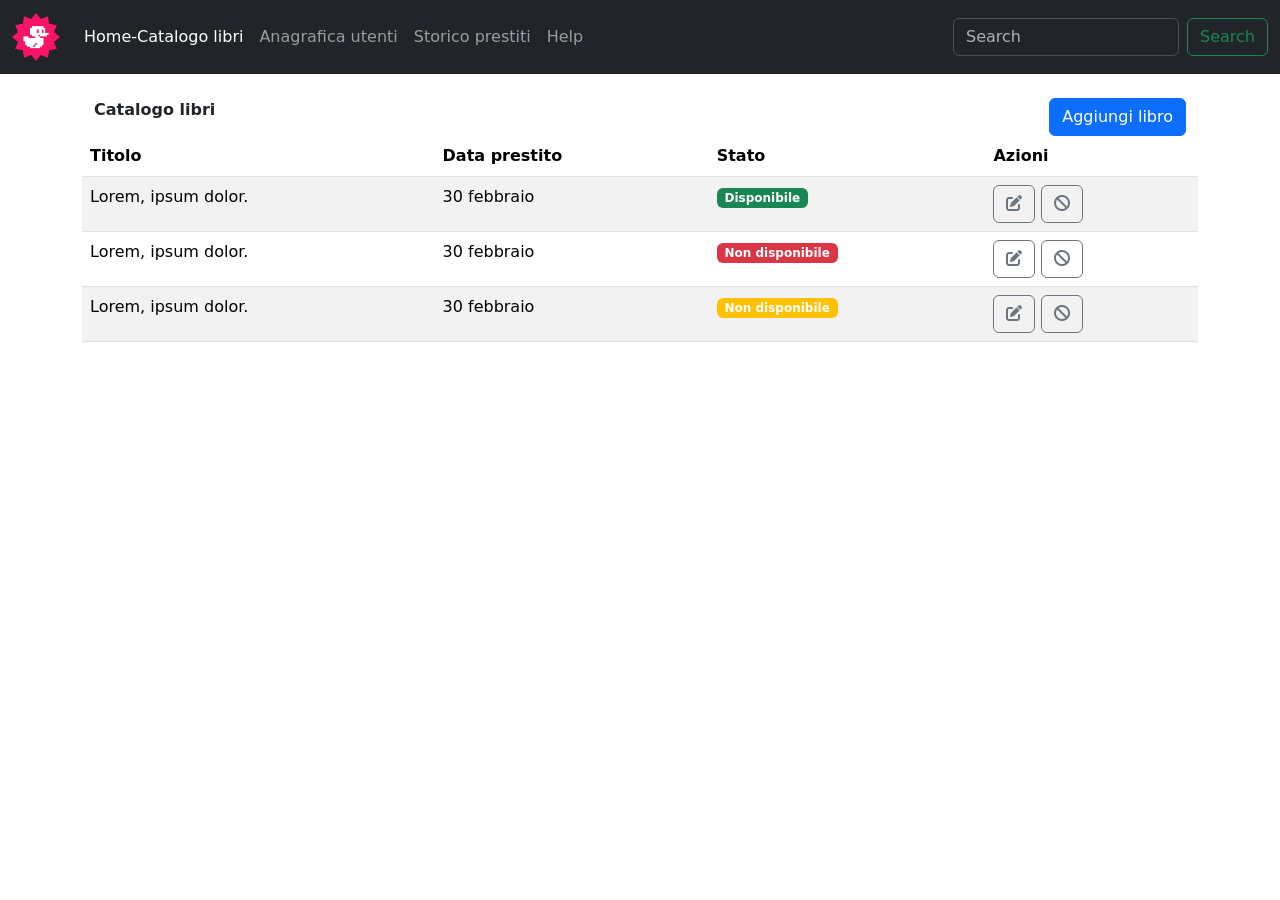
==== index.html @ 93f294cc "index - navbar e main (catalogo libri)" ====
<!DOCTYPE html>
<html lang="en">

<head>
    <meta charset="UTF-8">
    <meta name="viewport" content="width=device-width, initial-scale=1.0">
    <title>Bootstrap-dashboard</title>
    <link rel="stylesheet" href="https://cdn.jsdelivr.net/npm/bootstrap@5.3.3/dist/css/bootstrap.min.css">
    <link rel="stylesheet" href="https://cdnjs.cloudflare.com/ajax/libs/font-awesome/6.6.0/css/all.min.css">
    <link rel="stylesheet" href="./style/style.css">
</head>

<body>
    <header>
        <nav class="navbar navbar-expand-lg bg-dark sticky-top" data-bs-theme="dark">
            <div class="container-fluid">
                <a class="navbar-brand" href="https://getbootstrap.com/">
                    <img src="./img/duck.png" alt="fake-logo">
                </a>
                <button class="navbar-toggler" type="button" data-bs-toggle="collapse"
                    data-bs-target="#navbarSupportedContent" aria-controls="navbarSupportedContent"
                    aria-expanded="false" aria-label="Toggle navigation">
                    <span class="navbar-toggler-icon"></span>
                </button>
                <div class="collapse navbar-collapse" id="navbarSupportedContent">
                    <ul class="navbar-nav me-auto mb-2 mb-lg-0">
                        <li class="nav-item">
                            <a class="nav-link active" aria-current="page" href="#">Home-Catalogo libri</a>
                        </li>
                        <li class="nav-item">
                            <a class="nav-link" href="#">Anagrafica utenti</a>
                        </li>
                        <li class="nav-item">
                            <a class="nav-link" href="#">Storico prestiti</a>
                        </li>
                        <li class="nav-item">
                            <a class="nav-link" href="#">Help</a>
                        </li>
                    </ul>
                    <form class="d-flex" role="search">
                        <input class="form-control me-2" type="search" placeholder="Search" aria-label="Search" />
                        <button class="btn btn-outline-success" type="submit">Search</button>
                    </form>
                </div>
            </div>
        </nav>
    </header>

    <main>
        <div class="container my-4">
            <div class="row">

                <!-- colonna contenente la tabella -->

                <div class="col-12">
                    <div class="container d-flex justify-content-between">
                        <span><b>Catalogo libri</b></span>
                        <button class="btn btn-primary" type="submit">Aggiungi libro</button>
                    </div>
                    <table class="table table-striped">
                        <thead>
                            <tr>
                                <th>Titolo</th>
                                <th class="d-none d-md-table-cell">Data prestito</th>
                                <th>Stato</th>
                                <th>Azioni</th>
                            </tr>
                        </thead>

                        <tbody>
                            <tr>
                                <td>Lorem, ipsum dolor.</td>
                                <td class="d-none d-md-table-cell">30 febbraio</td>
                                <td><span class="badge text-bg-success">Disponibile</span></td>
                                <td><button type="button" class="btn btn-outline-secondary"><i
                                            class="fa-solid fa-pen-to-square"></i></button>
                                    <button type="button" class="btn btn-outline-secondary"><i
                                            class="fa-solid fa-ban"></i>
                                    </button>
                                </td>
                            </tr>
                            <tr>
                                <td>Lorem, ipsum dolor.</td>
                                <td class="d-none d-md-table-cell">30 febbraio</td>
                                <td><span class="badge text-bg-danger">Non disponibile</span></td>
                                <td><button type="button" class="btn btn-outline-secondary"><i
                                            class="fa-solid fa-pen-to-square"></i></button>
                                    <button type="button" class="btn btn-outline-secondary"><i
                                            class="fa-solid fa-ban"></i>
                                    </button>
                                </td>
                            </tr>
                            <tr>
                                <td>Lorem, ipsum dolor.</td>
                                <td class="d-none d-md-table-cell">30 febbraio</td>
                                <td><span class="badge text-bg-warning text-white">Non disponibile</span></td>
                                <td><button type="button" class="btn btn-outline-secondary"><i
                                            class="fa-solid fa-pen-to-square"></i></button>
                                    <button type="button" class="btn btn-outline-secondary"><i
                                            class="fa-solid fa-ban"></i>
                                    </button>
                                </td>
                            </tr>
                        </tbody>
                    </table>
                </div>
                
                <div class="col-12"></div>
                <div class="col-12"></div>
            </div>
        </div>


    </main>

    <footer></footer>

    <script src="https://cdn.jsdelivr.net/npm/bootstrap@5.3.3/dist/js/bootstrap.bundle.min.js"></script>
</body>

</html>
---- style/style.css ----
.navbar-brand img {
    max-height: 3rem;
}
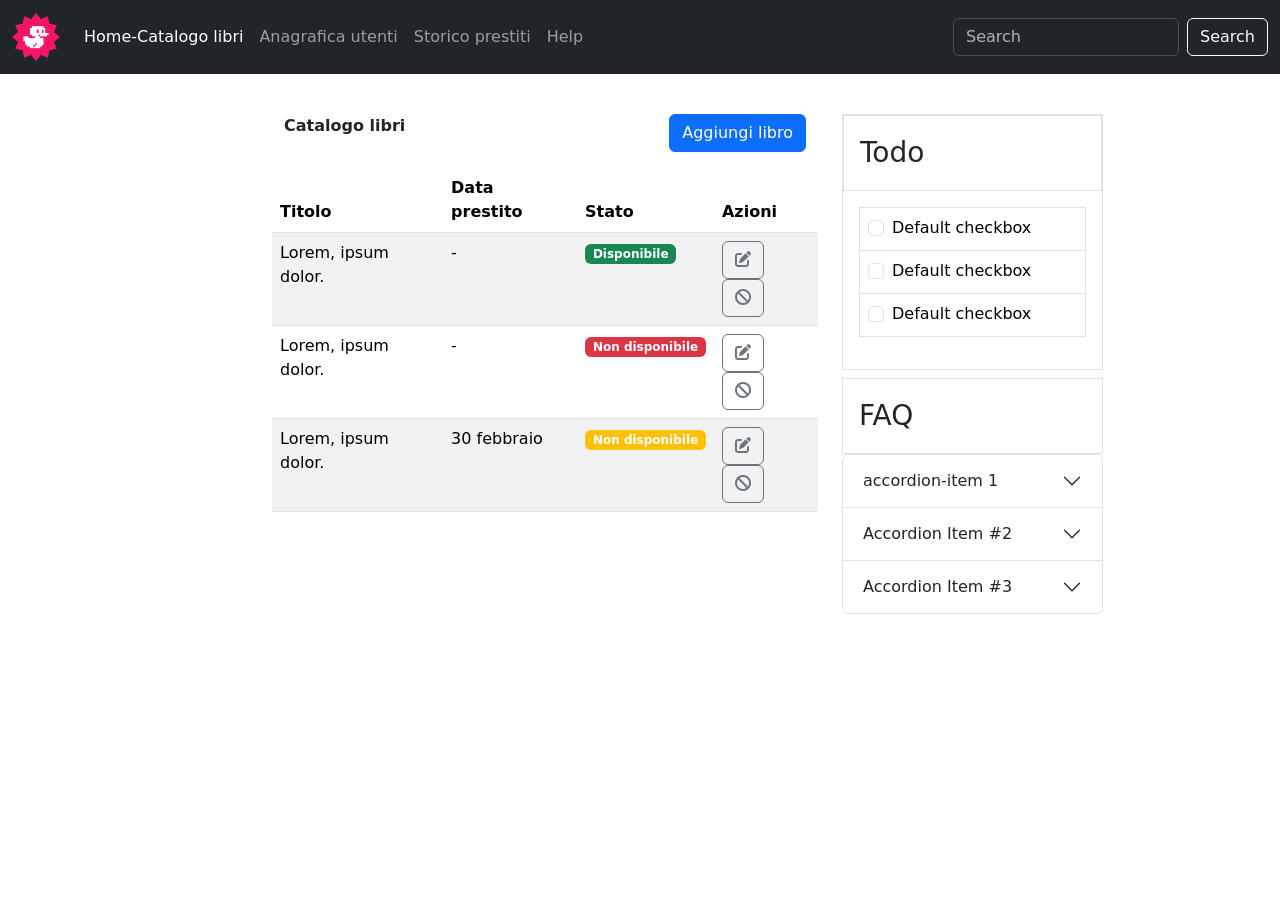
==== commit 948ddd2f: "ultimated structure" ====
--- a/index.html
+++ b/index.html
@@ -39,7 +39,7 @@
                     </ul>
                     <form class="d-flex" role="search">
                         <input class="form-control me-2" type="search" placeholder="Search" aria-label="Search" />
-                        <button class="btn btn-outline-success" type="submit">Search</button>
+                        <button class="btn btn-outline-light" type="submit">Search</button>
                     </form>
                 </div>
             </div>
@@ -50,10 +50,10 @@
         <div class="container my-4">
             <div class="row">
 
-                <!-- colonna contenente la tabella -->
-
-                <div class="col-12">
-                    <div class="container d-flex justify-content-between">
+                <!-- colonna contenente catalogo libri -->
+                <div class="col-lg-2"></div>
+                <div class="col-12 col-lg-6">
+                    <div class="container d-flex justify-content-between py-3">
                         <span><b>Catalogo libri</b></span>
                         <button class="btn btn-primary" type="submit">Aggiungi libro</button>
                     </div>
@@ -70,7 +70,7 @@
                         <tbody>
                             <tr>
                                 <td>Lorem, ipsum dolor.</td>
-                                <td class="d-none d-md-table-cell">30 febbraio</td>
+                                <td class="d-none d-md-table-cell">-</td>
                                 <td><span class="badge text-bg-success">Disponibile</span></td>
                                 <td><button type="button" class="btn btn-outline-secondary"><i
                                             class="fa-solid fa-pen-to-square"></i></button>
@@ -81,7 +81,7 @@
                             </tr>
                             <tr>
                                 <td>Lorem, ipsum dolor.</td>
-                                <td class="d-none d-md-table-cell">30 febbraio</td>
+                                <td class="d-none d-md-table-cell">-</td>
                                 <td><span class="badge text-bg-danger">Non disponibile</span></td>
                                 <td><button type="button" class="btn btn-outline-secondary"><i
                                             class="fa-solid fa-pen-to-square"></i></button>
@@ -104,11 +104,161 @@
                         </tbody>
                     </table>
                 </div>
-                
-                <div class="col-12"></div>
-                <div class="col-12"></div>
+
+                <!-- inizio sezione Todo  -->
+
+                <div class="col-12 col-lg-3 py-3">
+
+                    <div class="border mb-2">
+                        <div class="border p-3 fs-3">
+                            Todo
+                        </div>
+                        <div class="p-3">
+                            <table class="table table-bordered">
+                                <tbody>
+                                    <tr>
+                                        <td>
+                                            <div class="form-check">
+                                                <input class="form-check-input" type="checkbox" value=""
+                                                    id="checkDefault">
+                                                <label class="form-check-label" for="checkDefault">
+                                                    Default checkbox
+                                                </label>
+                                            </div>
+                                        </td>
+                                    </tr>
+                                    <tr>
+                                        <td>
+                                            <div class="form-check">
+                                                <input class="form-check-input" type="checkbox" value=""
+                                                    id="checkDefault">
+                                                <label class="form-check-label" for="checkDefault">
+                                                    Default checkbox
+                                                </label>
+                                            </div>
+                                        </td>
+                                    </tr>
+                                    <tr>
+                                        <td>
+                                            <div class="form-check">
+                                                <input class="form-check-input" type="checkbox" value=""
+                                                    id="checkDefault">
+                                                <label class="form-check-label" for="checkDefault">
+                                                    Default checkbox
+                                                </label>
+                                            </div>
+                                        </td>
+                                    </tr>
+                                </tbody>
+                            </table>
+                        </div>
+                    </div>
+
+                    <!-- inizio seyione FAQ -->
+
+                    <div class="col-12">
+                        <div>
+                            <div class="border p-3 fs-3">
+                                FAQ
+                            </div>
+                            <div class="accordion" id="accordionExample">
+                                <div class="accordion-item">
+                                    <h2 class="accordion-header">
+                                        <button class="accordion-button collapsed" type="button"
+                                            data-bs-toggle="collapse" data-bs-target="#collapseOne"
+                                            aria-expanded="false" aria-controls="collapseOne">
+                                            accordion-item 1
+                                        </button>
+                                    </h2>
+                                    <div id="collapseOne" class="accordion-collapse collapse"
+                                        data-bs-parent="#accordionExample">
+                                        <div class="accordion-body">
+                                            <strong>This is the first item’s accordion body.</strong> It is shown by
+                                            default,
+                                            until the collapse plugin adds the appropriate classes that we use to
+                                            style each
+                                            element. These classes control the overall appearance, as well as the
+                                            showing
+                                            and
+                                            hiding via CSS transitions. You can modify any of this with custom CSS
+                                            or
+                                            overriding
+                                            our default variables. It’s also worth noting that just about any HTML
+                                            can go
+                                            within
+                                            the <code>.accordion-body</code>, though the transition does limit
+                                            overflow.
+                                        </div>
+                                    </div>
+                                </div>
+                                <div class="accordion-item">
+                                    <h2 class="accordion-header">
+                                        <button class="accordion-button collapsed" type="button"
+                                            data-bs-toggle="collapse" data-bs-target="#collapseTwo"
+                                            aria-expanded="false" aria-controls="collapseTwo">
+                                            Accordion Item #2
+                                        </button>
+                                    </h2>
+                                    <div id="collapseTwo" class="accordion-collapse collapse"
+                                        data-bs-parent="#accordionExample">
+                                        <div class="accordion-body">
+                                            <strong>This is the second item’s accordion body.</strong> It is hidden
+                                            by
+                                            default,
+                                            until the collapse plugin adds the appropriate classes that we use to
+                                            style each
+                                            element. These classes control the overall appearance, as well as the
+                                            showing
+                                            and
+                                            hiding via CSS transitions. You can modify any of this with custom CSS
+                                            or
+                                            overriding
+                                            our default variables. It’s also worth noting that just about any HTML
+                                            can go
+                                            within
+                                            the <code>.accordion-body</code>, though the transition does limit
+                                            overflow.
+                                        </div>
+                                    </div>
+                                </div>
+                                <div class="accordion-item">
+                                    <h2 class="accordion-header">
+                                        <button class="accordion-button collapsed" type="button"
+                                            data-bs-toggle="collapse" data-bs-target="#collapseThree"
+                                            aria-expanded="false" aria-controls="collapseThree">
+                                            Accordion Item #3
+                                        </button>
+                                    </h2>
+                                    <div id="collapseThree" class="accordion-collapse collapse"
+                                        data-bs-parent="#accordionExample">
+                                        <div class="accordion-body">
+                                            <strong>This is the third item’s accordion body.</strong> It is hidden
+                                            by
+                                            default,
+                                            until the collapse plugin adds the appropriate classes that we use to
+                                            style each
+                                            element. These classes control the overall appearance, as well as the
+                                            showing
+                                            and
+                                            hiding via CSS transitions. You can modify any of this with custom CSS
+                                            or
+                                            overriding
+                                            our default variables. It’s also worth noting that just about any HTML
+                                            can go
+                                            within
+                                            the <code>.accordion-body</code>, though the transition does limit
+                                            overflow.
+                                        </div>
+                                    </div>
+                                </div>
+                            </div>
+                        </div>
+                    </div>
+
+                </div>
+
+
             </div>
-        </div>
 
 
     </main>
--- a/style/style.css
+++ b/style/style.css
@@ -1,3 +1,3 @@
 .navbar-brand img {
     max-height: 3rem;
-}+}
